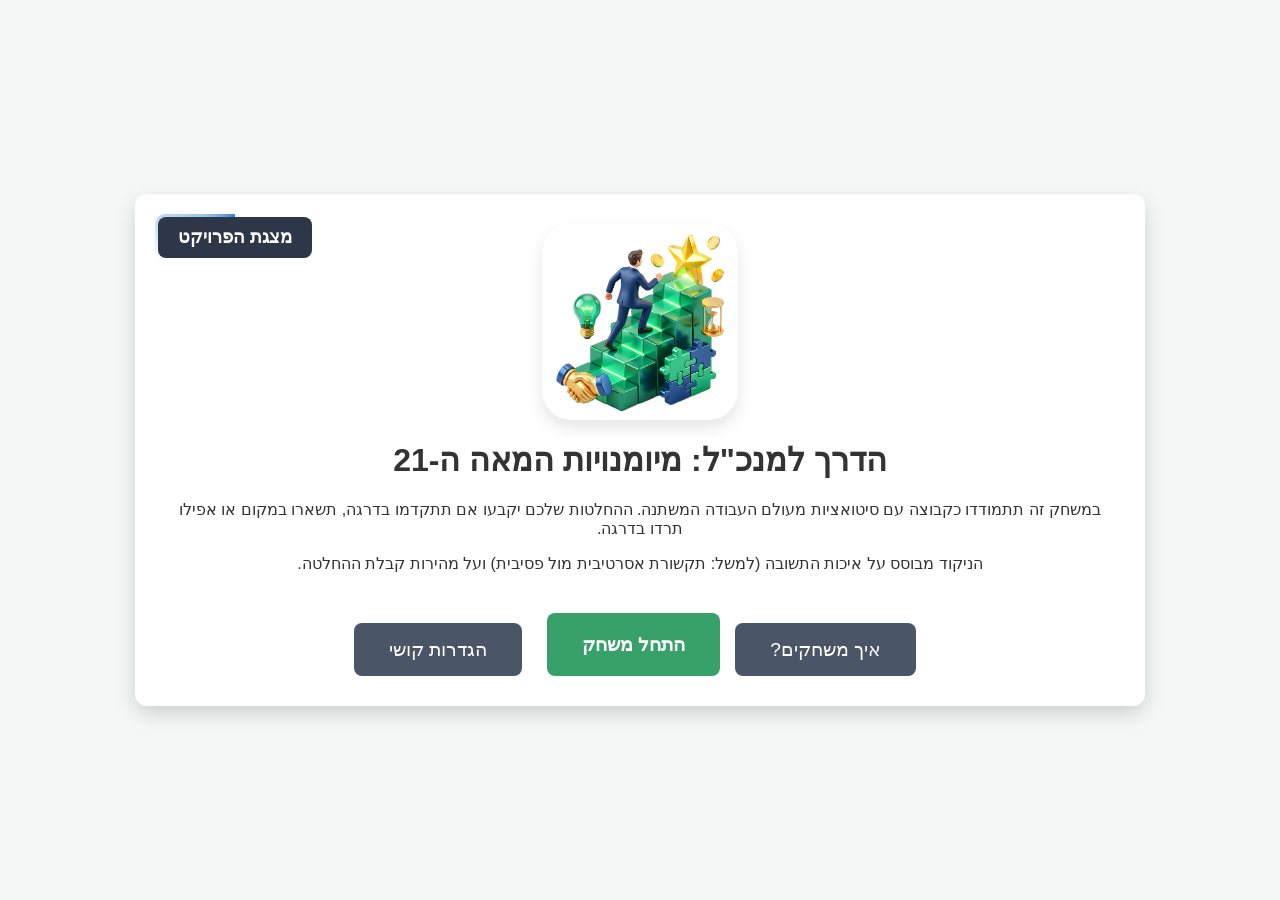
==== public/index.html @ 8a409aa3 "Improved the game data content" ====
<!DOCTYPE html>
<html lang="he" dir="rtl">

<head>
  <meta charset="UTF-8">
  <meta name="viewport" content="width=device-width, initial-scale=1.0">
  <title>הדרך למנכ"ל</title>
  <link rel="icon" href="assets/images/icon.png" type="image/png">

  <link rel="stylesheet" href="css/styles.css">

  <script src="js/data/game_data.js" defer></script>
  <script src="js/data/instructions.js" defer></script>
  <script src="js/utilities/utils.js" defer></script>
  <script src="js/scripts/game_engine.js" defer></script>
</head>

<body>

  <div id="game-container">

    <!-- START SCREEN -->
    <div id="start-screen" class="screen active">

      <a href="presentation.html" class="spinning-btn">
        <div class="spinning-btn-inner">מצגת הפרויקט</div>
      </a>

      <img src="assets/images/logo.png" alt="לוגו הדרך למנכ״ל" id="main-logo">
      <h1>הדרך למנכ"ל: מיומנויות המאה ה-21</h1>
      <p>במשחק זה תתמודדו כקבוצה עם סיטואציות מעולם העבודה המשתנה. ההחלטות שלכם יקבעו אם תתקדמו בדרגה, תשארו במקום או
        אפילו תרדו בדרגה.</p>
      <p>הניקוד מבוסס על איכות התשובה (למשל: תקשורת אסרטיבית מול פסיבית) ועל מהירות קבלת ההחלטה.</p>

      <div class="action-buttons">
        <button class="secondary-btn" onclick="openInstructions()">איך משחקים?</button>
        <button class="primary-btn" style="font-weight: bold" onclick="startGame()">התחל משחק</button>
        <button class="secondary-btn" onclick="openSettings()">הגדרות קושי</button>
      </div>
    </div>

    <!-- Main Game Area -->
    <div id="scenario-screen" class="screen">
      <div id="stats-bar">
        <div class="stat-item">זמן כולל: <span id="global-timer">00:00</span></div>
        <div class="stat-item">דרגה נוכחית: <span id="current-rank">מועמד</span></div>
        <div class="stat-item">שכר מצטבר: <span id="total-salary">0</span> ₪</div>
        <button class="danger-btn" onclick="resetGame()">חזור להתחלה</button>
      </div>

      <div id="current-reward-container">
        מטבעות פוטנציאליים: <span id="current-coins">10000</span>
        <br><small style="font-weight: 400;">(סך המטבעות שינתנו נקבע על פי טיב התשובה)</small>
      </div>

      <div id="scenario-text" style="font-weight: bold">
      </div>

      <div id="options-container">
      </div>

      <div id="feedback-box">
        <div id="feedback-text"></div>
        <button class="primary-btn" id="next-btn" onclick="proceedToNext()">המשך לסיטואציה הבאה</button>
      </div>
    </div>

    <!-- End Screen -->
    <div id="end-screen" class="screen">
      <h1 id="end-title">המשחק הסתיים!</h1>
      <p id="end-message"></p>
      <div class="stat-item">זמן משחק כולל: <strong id="final-time"></strong></div>
      <div class="stat-item">סך שכר שהורווח: <strong id="final-salary"></strong> ₪</div>
      <div class="stat-item">דרגה סופית: <strong id="final-rank"></strong></div>
      <div class="stat-item" style="margin-top: 15px;">שיא השכר שלכם: <strong id="best-score"></strong> ₪</div>
      <button class="primary-btn" onclick="resetGame()">שחקו שוב</button>
    </div>

  </div>

  <!-- Instructions Modal -->
  <div id="instructions-modal" class="modal">
    <div class="modal-content">
      <span class="close-btn" onclick="closeInstructions()">&times;</span>
      <div id="instructions-text"></div>
    </div>
  </div>

  <!-- Settings Modal -->
  <div id="settings-modal" class="modal">
    <div class="modal-content">
      <span class="close-btn" onclick="closeSettings()">&times;</span>
      <h2>הגדרות משחק</h2>
      <div class="setting-group">
        <label>מטבעות בסיס התחלתיים: <span id="initial-coins-val" class="highlight-val">10000</span></label>
        <input type="range" id="initial-coins-slider" dir="ltr" min="1000" max="50000" step="1000" value="10000"
          oninput="updateSettings()">
        <small style="display:block; margin-top:5px; color:#718096;">הסכום יוכפל בהתאם לדרגה בה השחקן נמצא.</small>
      </div>
      <div class="setting-group">
        <label>קנס מטבעות לשנייה (באחוזים): <span id="decay-coins-val" class="highlight-val">0.5</span>%</label>
        <input type="range" id="decay-coins-slider" dir="ltr" min="0" max="10" step="0.25" value="0.5"
          oninput="updateSettings()">
      </div>
    </div>
  </div>

</body>

</html>
---- public/css/styles.css ----
/* Base styling and layout */
body {
    font-family: 'Segoe UI', Tahoma, Geneva, Verdana, sans-serif;
    background-color: #f4f7f6;
    color: #333;
    display: flex;
    justify-content: center;
    align-items: center;
    min-height: 100vh;
    margin: 0;
    padding: 25px;
    box-sizing: border-box;
}

#game-container {
    background-color: #fff;
    border-radius: 12px;
    box-shadow: 0 8px 20px rgba(0, 0, 0, 0.15);
    width: 100%;
    max-width: 950px;
    padding: 30px;
    text-align: center;
    position: relative;
}

/* Logo Styling */
#main-logo {
    max-width: 180px;
    height: auto;
    margin: 0 auto 20px auto;
    padding: 8px;
    display: block;
    /* Centered with space below*/
    border-radius: 15%;
    box-shadow: 0 8px 16px rgba(0, 0, 0, 0.1);
}

/* Adjust logo for small screens */
@media (max-width: 600px) {
    #main-logo {
        max-width: 130px;
    }
}

/* Statistics bar */
#stats-bar {
    display: flex;
    justify-content: space-between;
    align-items: center;
    background-color: #e2e8f0;
    padding: 15px 20px;
    border-radius: 8px;
    margin-bottom: 20px;
    font-weight: bold;
    font-size: 1.1em;
    flex-wrap: wrap;
    gap: 15px;
    box-shadow: 0 2px 5px rgba(0, 0, 0, 0.05);
}

.stat-item span {
    color: #2b6cb0;
}

/* Scenario typography */
#scenario-text {
    font-size: 1.4em;
    margin-bottom: 25px;
    line-height: 1.6;
    font-weight: 600;
}

#current-reward-container {
    font-size: 1.2em;
    color: #38a169;
    margin-bottom: 25px;
    font-weight: bold;
    background: #f5fff9;
    padding: 15px;
    border-radius: 6px;
    border: 1px solid #38a169;
}

/* Action buttons */
#options-container {
    display: flex;
    flex-direction: column;
    gap: 10px;
}

button.option-btn {
    background-color: #3182ce;
    color: white;
    border: none;
    padding: 18px;
    border-radius: 8px;
    font-size: 1.1em;
    cursor: pointer;
    transition: all 0.2s ease;
    text-align: right;
    box-shadow: 0 2px 4px rgba(0, 0, 0, 0.1);
}

button.option-btn:hover {
    background-color: #2b6cb0;
    transform: translateY(-2px);
}

/* --- Spinning Outline Presentation Button --- */

.spinning-btn {
    position: absolute;
    top: 20px;
    left: 20px;
    text-decoration: none;
    border-radius: 10px;
    padding: 3px;
    /* Spinning outline thickness */
    overflow: hidden;
    display: inline-flex;
    z-index: 50;
}

/* The spinning gradient that acts as a outline */
.spinning-btn::before {
    content: '';
    position: absolute;
    top: -50%;
    left: -50%;
    width: 200%;
    height: 200%;
    background: conic-gradient(from 0deg, transparent 70%, #3182ce 100%);
    animation: spin-outline 2s linear infinite;
    z-index: 0;
}

/* The inner content that hides most of the gradient and leaves only the outline */
.spinning-btn-inner {
    position: relative;
    background-color: #2d3748;
    color: white;
    padding: 10px 20px;
    border-radius: 8px;
    /* A bit smaller than the outer radius to fit the corners */
    font-size: 1.1em;
    font-weight: bold;
    z-index: 1;
    transition: background-color 0.2s, color 0.2s;
}

.spinning-btn:hover .spinning-btn-inner {
    background-color: #1a202c;
    color: #90cdf4;
}

/* Spinning Animation */
@keyframes spin-outline {
    0% {
        transform: rotate(0deg);
    }

    100% {
        transform: rotate(360deg);
    }
}

/* Adjustment for smaller screens */
@media (max-width: 600px) {
    .spinning-btn {
        position: relative;
        top: 0;
        left: 0;
        margin-bottom: 20px;
        display: flex;
        justify-content: center;
    }
}

/* Screen management */
.screen {
    display: none;
    animation: fadeIn 0.5s ease;
}

.screen.active {
    display: block;
}

@keyframes fadeIn {
    from {
        opacity: 0;
        transform: translateY(10px);
    }

    to {
        opacity: 1;
        transform: translateY(0);
    }
}

/* General buttons */
.action-buttons {
    margin-top: 30px;
    display: flex;
    justify-content: center;
    gap: 15px;
    flex-wrap: wrap;
}

.primary-btn {
    background-color: #38a169;
    color: white;
    border: none;
    padding: 15px 35px;
    border-radius: 8px;
    font-size: 1.2em;
    cursor: pointer;
    margin-top: 10px;
    transition: background-color 0.2s;
}

.primary-btn:hover {
    background-color: #2f855a;
}

.secondary-btn {
    background-color: #4a5568;
    color: white;
    border: none;
    padding: 15px 35px;
    border-radius: 8px;
    font-size: 1.2em;
    cursor: pointer;
    margin-top: 20px;
    margin-right: 10px;
    transition: background-color 0.2s;
}

.secondary-btn:hover {
    background-color: #2d3748;
}

.danger-btn {
    background-color: #e53e3e;
    color: white;
    border: none;
    padding: 8px 15px;
    border-radius: 6px;
    font-size: 0.9em;
    cursor: pointer;
    transition: background-color 0.2s;
}

.danger-btn:hover {
    background-color: #c53030;
}

.close-btn {
    color: #a0aec0;
    float: left;
    font-size: 32px;
    font-weight: bold;
    cursor: pointer;
    line-height: 1;
    transition: color 0.2s;
}

.close-btn:hover,
.close-btn:focus {
    color: #2d3748;
    text-decoration: none;
}

/* Feedback modal styles */
#feedback-box {
    display: none;
    background-color: #ebf8ff;
    border: 2px solid #90cdf4;
    padding: 20px;
    border-radius: 8px;
    margin-top: 20px;
    text-align: center;
}

#feedback-box.error {
    background-color: #fff5f5;
    border-color: #feb2b2;
}

#feedback-text {
    font-size: 1.2em;
    margin-bottom: 15px;
}

/* Instructions Modal Styles */
.modal {
    display: none;
    /* Hidden by default */
    position: fixed;
    z-index: 1000;
    left: 0;
    top: 0;
    width: 100%;
    height: 100%;
    background-color: rgba(0, 0, 0, 0.6);
    /* Black background with opacity */
    animation: fadeIn 0.3s ease;
}

.modal-content {
    background-color: #fff;
    margin: 8% auto;
    padding: 30px;
    border-radius: 12px;
    width: 90%;
    max-width: 600px;
    position: relative;
    text-align: right;
    box-shadow: 0 4px 20px rgba(0, 0, 0, 0.3);
}

#instructions-text h2,
.modal-content h2 {
    margin-top: 0;
    color: #2b6cb0;
}

#instructions-text ul {
    padding-right: 25px;
}

#instructions-text li {
    margin-bottom: 12px;
    line-height: 1.6;
    font-size: 1.1em;
}

/* Settings Form */
.setting-group {
    margin-top: 25px;
    text-align: right;
}

.setting-group label {
    display: block;
    margin-bottom: 10px;
    font-size: 1.1em;
    font-weight: bold;
}

.highlight-val {
    color: #3182ce;
}

input[type="range"] {
    width: 100%;
    cursor: pointer;
}
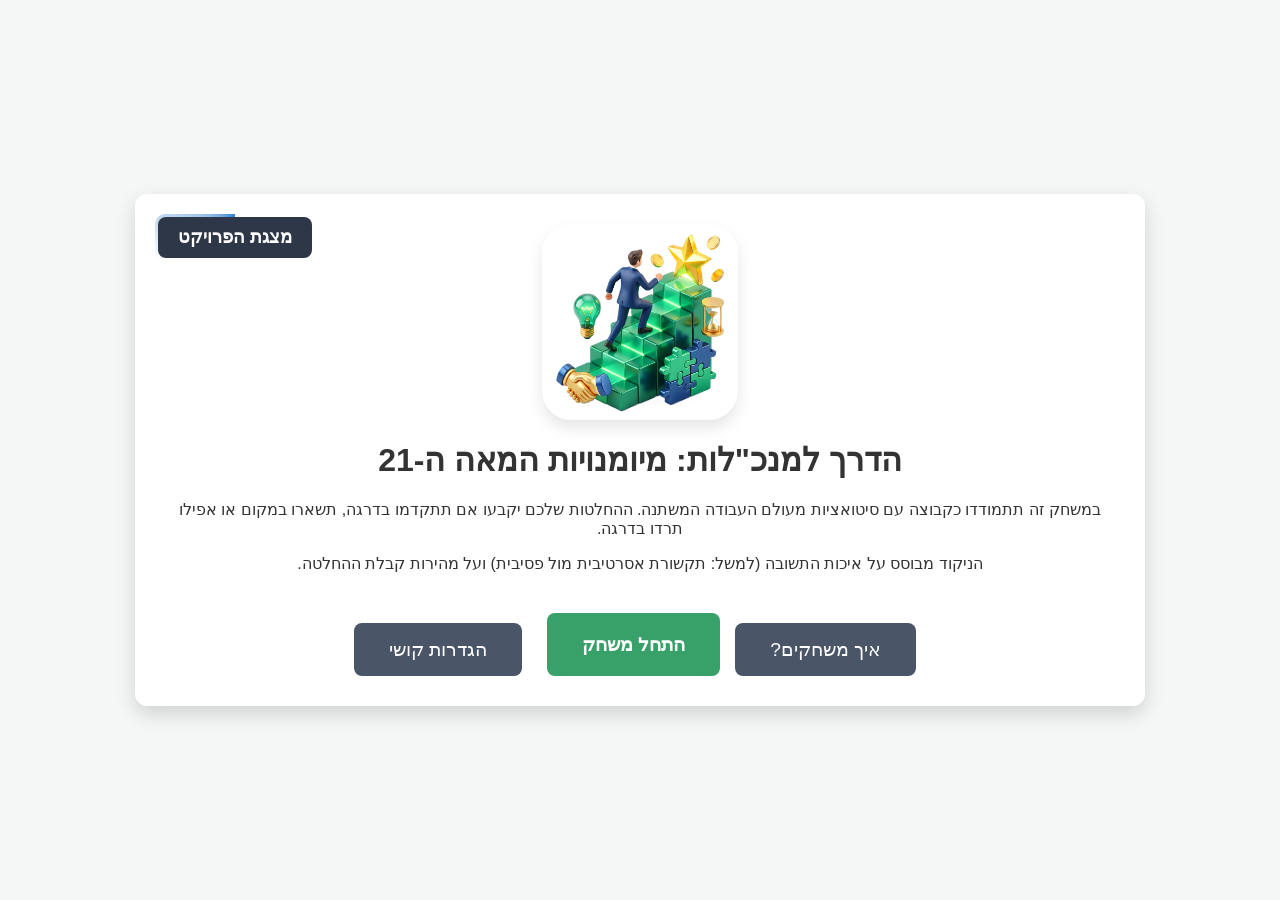
==== commit 8aa430b2: "Styled the 404 page" ====
--- a/public/index.html
+++ b/public/index.html
@@ -4,7 +4,7 @@
 <head>
   <meta charset="UTF-8">
   <meta name="viewport" content="width=device-width, initial-scale=1.0">
-  <title>הדרך למנכ"ל</title>
+  <title>הדרך למנכ"לות</title>
   <link rel="icon" href="assets/images/icon.png" type="image/png">
 
   <link rel="stylesheet" href="css/styles.css">
@@ -27,7 +27,7 @@
       </a>
 
       <img src="assets/images/logo.png" alt="לוגו הדרך למנכ״ל" id="main-logo">
-      <h1>הדרך למנכ"ל: מיומנויות המאה ה-21</h1>
+      <h1>הדרך למנכ"לות: מיומנויות המאה ה-21</h1>
       <p>במשחק זה תתמודדו כקבוצה עם סיטואציות מעולם העבודה המשתנה. ההחלטות שלכם יקבעו אם תתקדמו בדרגה, תשארו במקום או
         אפילו תרדו בדרגה.</p>
       <p>הניקוד מבוסס על איכות התשובה (למשל: תקשורת אסרטיבית מול פסיבית) ועל מהירות קבלת ההחלטה.</p>
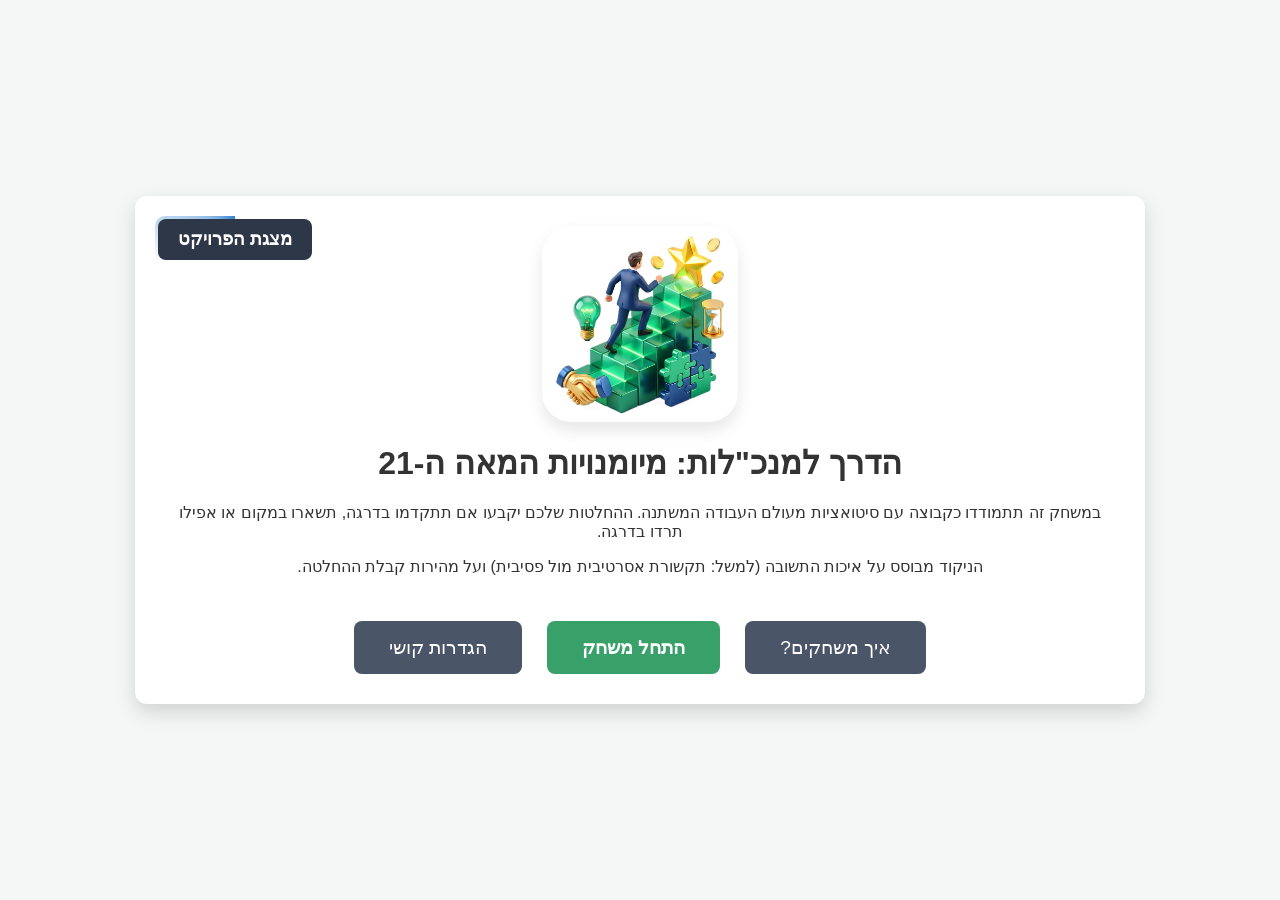
==== commit 7f83566f: "Improved design layout to make sure the elements take the correct amount of user attention" ====
--- a/public/index.html
+++ b/public/index.html
@@ -34,7 +34,7 @@
 
       <div class="action-buttons">
         <button class="secondary-btn" onclick="openInstructions()">איך משחקים?</button>
-        <button class="primary-btn" style="font-weight: bold" onclick="startGame()">התחל משחק</button>
+        <button class="primary-btn cta-pulse" style="font-weight: bold" onclick="startGame()">התחל משחק</button>
         <button class="secondary-btn" onclick="openSettings()">הגדרות קושי</button>
       </div>
     </div>
@@ -49,7 +49,7 @@
       </div>
 
       <div id="current-reward-container">
-        מטבעות פוטנציאליים: <span id="current-coins">10000</span>
+        מטבעות פוטנציאליים: <span id="current-coins" style="font-weight: 750;">10000</span>
         <br><small style="font-weight: 400;">(סך המטבעות שינתנו נקבע על פי טיב התשובה)</small>
       </div>
 
@@ -93,14 +93,18 @@
       <h2>הגדרות משחק</h2>
       <div class="setting-group">
         <label>מטבעות בסיס התחלתיים: <span id="initial-coins-val" class="highlight-val">10000</span></label>
-        <input type="range" id="initial-coins-slider" dir="ltr" min="1000" max="50000" step="1000" value="10000"
+        <input type="range" id="initial-coins-slider" min="2000" max="50000" step="1000" value="10000"
           oninput="updateSettings()">
         <small style="display:block; margin-top:5px; color:#718096;">הסכום יוכפל בהתאם לדרגה בה השחקן נמצא.</small>
       </div>
       <div class="setting-group">
-        <label>קנס מטבעות לשנייה (באחוזים): <span id="decay-coins-val" class="highlight-val">0.5</span>%</label>
-        <input type="range" id="decay-coins-slider" dir="ltr" min="0" max="10" step="0.25" value="0.5"
-          oninput="updateSettings()">
+        <label>קנס מטבעות (בכל שנייה במשחק): <span id="decay-coins-val" class="highlight-val">0.5</span>%</label>
+        <input type="range" id="decay-coins-slider" min="0" max="10" step="0.25" value="0.5" oninput="updateSettings()">
+      </div>
+
+      <div class="settings-actions">
+        <button class="danger-btn" onclick="resetSettings()">איפוס</button>
+        <button class="primary-btn" onclick="closeSettings()">שמור</button>
       </div>
     </div>
   </div>
--- a/public/css/styles.css
+++ b/public/css/styles.css
@@ -72,13 +72,13 @@
 
 #current-reward-container {
     font-size: 1.2em;
-    color: #38a169;
+    background-color: #ebf8ff;
+    color: #386ca1;
     margin-bottom: 25px;
-    font-weight: bold;
-    background: #f5fff9;
+    font-weight: 625;
     padding: 15px;
     border-radius: 6px;
-    border: 1px solid #38a169;
+    border: 1px solid #90cdf4;
 }
 
 /* Action buttons */
@@ -215,7 +215,9 @@
     border-radius: 8px;
     font-size: 1.2em;
     cursor: pointer;
-    margin-top: 10px;
+    margin-top: 15px;
+    margin-right: 10px;
+    margin-left: 10px;
     transition: background-color 0.2s;
 }
 
@@ -231,8 +233,7 @@
     border-radius: 8px;
     font-size: 1.2em;
     cursor: pointer;
-    margin-top: 20px;
-    margin-right: 10px;
+    margin-top: 15px;
     transition: background-color 0.2s;
 }
 
@@ -274,8 +275,8 @@
 /* Feedback modal styles */
 #feedback-box {
     display: none;
-    background-color: #ebf8ff;
-    border: 2px solid #90cdf4;
+    background-color: #f5fff9;
+    border: 2px solid #38a169;
     padding: 20px;
     border-radius: 8px;
     margin-top: 20px;
@@ -355,4 +356,99 @@
 input[type="range"] {
     width: 100%;
     cursor: pointer;
+}
+
+.settings-actions {
+    margin-top: 30px;
+    display: flex;
+    gap: 15px;
+    justify-content: flex-end;
+    align-items: center;
+    border-top: 1px solid #e2e8f0;
+    padding-top: 20px;
+}
+
+.settings-actions .primary-btn {
+    margin-top: 0;
+    padding: 10px 25px;
+}
+
+.settings-actions .danger-btn {
+    padding: 10px 20px;
+    font-size: 1.1em;
+}
+
+/* --- Attention Animations --- */
+
+/* Repeatative pulse animation for the start game button */
+.cta-pulse {
+    animation: pulse-glow 2s infinite;
+}
+
+@keyframes pulse-glow {
+    0% {
+        transform: scale(1);
+        box-shadow: 0 0 0 0 rgba(56, 161, 105, 0.7);
+    }
+
+    50% {
+        transform: scale(1.05);
+        box-shadow: 0 0 0 15px rgba(56, 161, 105, 0);
+    }
+
+    100% {
+        transform: scale(1);
+        box-shadow: 0 0 0 0 rgba(56, 161, 105, 0);
+    }
+}
+
+/* Jump animations for rank changes */
+#current-rank {
+    display: inline-block;
+    /* Required for transform to work on span tags */
+    transition: color 0.3s;
+}
+
+.rank-up-anim {
+    animation: rank-up-pop 0.8s ease-out forwards;
+}
+
+.rank-down-anim {
+    animation: rank-down-pop 0.8s ease-out forwards;
+}
+
+@keyframes rank-up-pop {
+    0% {
+        transform: scale(1);
+        color: #2b6cb0;
+    }
+
+    30% {
+        transform: scale(1.5);
+        color: #38a169;
+        text-shadow: 0 0 15px rgba(56, 161, 105, 0.8);
+    }
+
+    100% {
+        transform: scale(1);
+        color: #2b6cb0;
+    }
+}
+
+@keyframes rank-down-pop {
+    0% {
+        transform: scale(1);
+        color: #2b6cb0;
+    }
+
+    30% {
+        transform: scale(1.4);
+        color: #e53e3e;
+        text-shadow: 0 0 15px rgba(229, 62, 62, 0.8);
+    }
+
+    100% {
+        transform: scale(1);
+        color: #2b6cb0;
+    }
 }
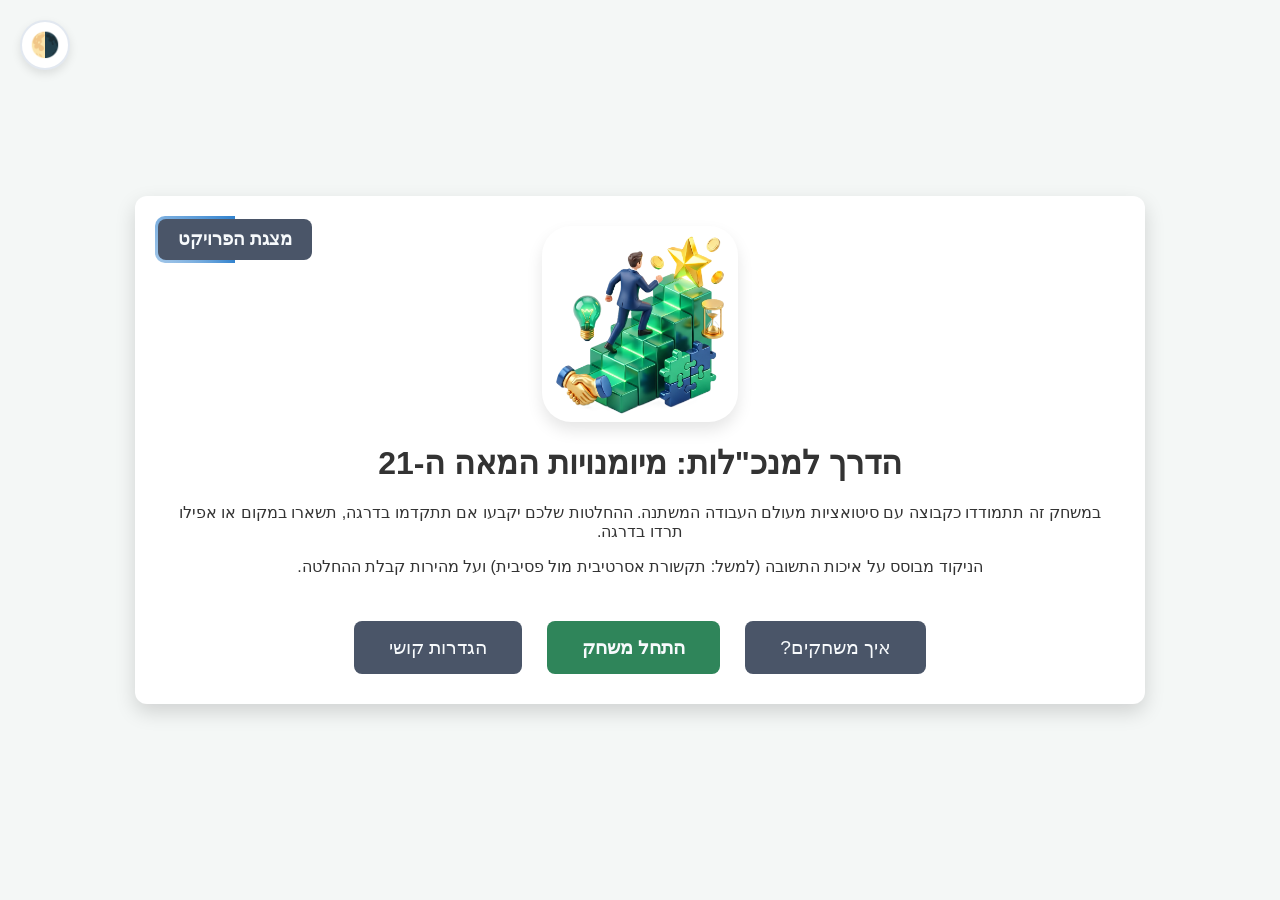
==== commit 591ad016: "Implemented dark mode support" ====
--- a/public/index.html
+++ b/public/index.html
@@ -7,15 +7,24 @@
   <title>הדרך למנכ"לות</title>
   <link rel="icon" href="assets/images/icon.png" type="image/png">
 
-  <link rel="stylesheet" href="css/styles.css">
+  <link rel="stylesheet" href="css/theme.css">
+  <link rel="stylesheet" href="css/game_styles.css">
+  <link rel="stylesheet" href="css/modal_styles.css">
+  <link rel="stylesheet" href="css/animations.css">
 
   <script src="js/data/game_data.js" defer></script>
   <script src="js/data/instructions.js" defer></script>
   <script src="js/utilities/utils.js" defer></script>
   <script src="js/scripts/game_engine.js" defer></script>
+  <script src="js/scripts/theme.js" defer></script>
+  </script>
 </head>
 
 <body>
+
+  <button id="theme-toggle-btn" class="theme-toggle-btn" aria-label="Toggle theme" title="Theme: Auto">
+    🌗
+  </button>
 
   <div id="game-container">
 
--- a/public/css/theme.css
+++ b/public/css/theme.css
@@ -0,0 +1,61 @@
+:root {
+    /* Required to enable the light-dark() function */
+    color-scheme: light dark;
+
+    /* Base Backgrounds & Surfaces */
+    --bg-body: light-dark(#f4f7f6, #1a202c);
+    --bg-surface: light-dark(#ffffff, #2d3748);
+    --bg-surface-alt: light-dark(#e2e8f0, #4a5568);
+
+    /* Text Colors */
+    --text-main: light-dark(#333333, #f7fafc);
+    --text-muted: light-dark(#a0aec0, #cbd5e0);
+    --text-action: light-dark(#f7fafc, #f7fafc);
+
+    /* Primary Brand Colors (Blues) */
+    --color-primary: light-dark(#3182ce, #2b6cb0);
+    --color-primary-dark: light-dark(#2b6cb0, #63b3ed);
+    /* Unified #386ca1 and #2b6cb0 */
+    --color-primary-bg: light-dark(#ebf8ff, #2a4365);
+    --color-primary-border: light-dark(#90cdf4, #2b6cb0);
+
+    /* Success Colors (Greens) */
+    --color-success: light-dark(#38a169, #2f855a);
+    --color-success-dark: light-dark(#2f855a, #68d391);
+    --color-success-bg: light-dark(#f5fff9, #22543d);
+
+    /* Danger/Error Colors (Reds) */
+    --color-danger: light-dark(#e53e3e, #e53e3e);
+    --color-danger-dark: light-dark(#c53030, #fc8181);
+    --color-danger-bg: light-dark(#fff5f5, #742a2a);
+    --color-danger-border: light-dark(#feb2b2, #e53e3e);
+
+    /* Secondary Colors (Grays/Dark Blues) */
+    --color-secondary: light-dark(#4a5568, #a0aec0);
+    --color-secondary-dark: light-dark(#556465, #1a202c);
+    --color-secondary-alt: light-dark(#4a5568, #4a5568);
+
+    /* Shadows & Overlays */
+    --shadow-light: light-dark(rgba(0, 0, 0, 0.05), rgba(0, 0, 0, 0.3));
+    --shadow-medium: light-dark(rgba(0, 0, 0, 0.1), rgba(0, 0, 0, 0.4));
+    --shadow-heavy: light-dark(rgba(0, 0, 0, 0.15), rgba(0, 0, 0, 0.6));
+    --shadow-modal: light-dark(rgba(0, 0, 0, 0.3), rgba(0, 0, 0, 0.7));
+    --shadow-text: light-dark(rgba(10, 20, 100, 0.1), rgba(144, 205, 244, 0.2));
+    --overlay-bg: light-dark(rgba(0, 0, 0, 0.6), rgba(0, 0, 0, 0.8));
+
+    /* Animation specific colors */
+    --glow-success: light-dark(rgba(56, 161, 105, 0.7), rgba(72, 187, 120, 0.5));
+    --glow-success-transparent: light-dark(rgba(56, 161, 105, 0), rgba(72, 187, 120, 0));
+    --glow-success-strong: light-dark(rgba(56, 161, 105, 0.8), rgba(72, 187, 120, 0.8));
+    --glow-danger-strong: light-dark(rgba(229, 62, 62, 0.8), rgba(252, 129, 129, 0.8));
+}
+
+/* Force light mode */
+:root[data-theme="light"] {
+    color-scheme: light;
+}
+
+/* Force dark mode */
+:root[data-theme="dark"] {
+    color-scheme: dark;
+}
--- a/public/css/game_styles.css
+++ b/public/css/game_styles.css
@@ -0,0 +1,207 @@
+/* Base styling and layout */
+body {
+    font-family: 'Segoe UI', Tahoma, Geneva, Verdana, sans-serif;
+    background-color: var(--bg-body);
+    color: var(--text-main);
+    display: flex;
+    justify-content: center;
+    align-items: center;
+    min-height: 100vh;
+    margin: 0;
+    padding: 25px;
+    box-sizing: border-box;
+    transition: background-color 0.3s, color 0.3s;
+}
+
+#game-container {
+    background-color: var(--bg-surface);
+    border-radius: 12px;
+    box-shadow: 0 8px 20px var(--shadow-heavy);
+    width: 100%;
+    max-width: 950px;
+    padding: 30px;
+    text-align: center;
+    position: relative;
+}
+
+/* Logo Styling */
+#main-logo {
+    max-width: 180px;
+    height: auto;
+    margin: 0 auto 20px auto;
+    padding: 8px;
+    display: block;
+    border-radius: 15%;
+    box-shadow: 0 8px 16px var(--shadow-medium);
+}
+
+@media (max-width: 600px) {
+    #main-logo {
+        max-width: 130px;
+    }
+}
+
+/* Statistics bar */
+#stats-bar {
+    display: flex;
+    justify-content: space-between;
+    align-items: center;
+    background-color: var(--bg-surface-alt);
+    padding: 15px 20px;
+    border-radius: 8px;
+    margin-bottom: 20px;
+    font-weight: bold;
+    font-size: 1.1em;
+    flex-wrap: wrap;
+    gap: 15px;
+    box-shadow: 0 2px 5px var(--shadow-light);
+}
+
+.stat-item span {
+    color: var(--color-primary-dark);
+}
+
+/* Scenario typography */
+#scenario-text {
+    font-size: 1.4em;
+    margin-bottom: 25px;
+    line-height: 1.6;
+    font-weight: 600;
+}
+
+#current-reward-container {
+    font-size: 1.2em;
+    background-color: var(--color-primary-bg);
+    color: var(--color-primary-dark);
+    margin-bottom: 25px;
+    font-weight: 625;
+    padding: 15px;
+    border-radius: 6px;
+    border: 1px solid var(--color-primary-border);
+}
+
+/* General buttons */
+#options-container {
+    display: flex;
+    flex-direction: column;
+    gap: 10px;
+}
+
+button.option-btn {
+    background-color: var(--color-primary);
+    color: var(--text-main);
+    border: none;
+    padding: 18px;
+    border-radius: 8px;
+    font-size: 1.1em;
+    font-weight: 550;
+    cursor: pointer;
+    transition: all 0.2s ease;
+    text-align: right;
+    box-shadow: 0 2px 4px var(--shadow-medium);
+}
+
+button.option-btn:hover {
+    background-color: var(--color-primary-dark);
+    transform: translateY(-2px);
+}
+
+.action-buttons {
+    margin-top: 30px;
+    display: flex;
+    justify-content: center;
+    gap: 15px;
+    flex-wrap: wrap;
+}
+
+.primary-btn {
+    background-color: var(--color-success-dark);
+    color: var(--text-action);
+    border: none;
+    padding: 15px 35px;
+    border-radius: 8px;
+    font-size: 1.2em;
+    cursor: pointer;
+    margin-top: 15px;
+    margin-right: 10px;
+    margin-left: 10px;
+    transition: background-color 0.2s;
+}
+
+.primary-btn:hover {
+    background-color: var(--color-success);
+}
+
+.secondary-btn {
+    background-color: var(--color-secondary-alt);
+    color: var(--text-action);
+    border: none;
+    padding: 15px 35px;
+    border-radius: 8px;
+    font-size: 1.2em;
+    cursor: pointer;
+    margin-top: 15px;
+    transition: background-color 0.2s;
+}
+
+.secondary-btn:hover {
+    background-color: var(--color-secondary-dark);
+}
+
+.danger-btn {
+    background-color: var(--color-danger);
+    color: white;
+    border: none;
+    padding: 8px 15px;
+    border-radius: 6px;
+    font-size: 0.9em;
+    cursor: pointer;
+    transition: background-color 0.2s;
+}
+
+.danger-btn:hover {
+    background-color: var(--color-danger-dark);
+}
+
+.close-btn {
+    color: var(--text-muted);
+    float: left;
+    font-size: 32px;
+    font-weight: bold;
+    cursor: pointer;
+    line-height: 1;
+    transition: color 0.2s;
+}
+
+.close-btn:hover,
+.close-btn:focus {
+    color: var(--color-secondary-dark);
+    text-decoration: none;
+}
+
+/* --- Theme Toggle Button --- */
+.theme-toggle-btn {
+    position: fixed;
+    top: 20px;
+    left: 20px;
+    /* Keeps it out of the way in RTL layouts */
+    z-index: 9999;
+    background-color: var(--bg-surface);
+    color: var(--text-main);
+    border: 2px solid var(--bg-surface-alt);
+    border-radius: 50%;
+    width: 50px;
+    height: 50px;
+    cursor: pointer;
+    display: flex;
+    justify-content: center;
+    align-items: center;
+    font-size: 1.5em;
+    box-shadow: 0 4px 10px var(--shadow-medium);
+    transition: all 0.2s ease;
+}
+
+.theme-toggle-btn:hover {
+    transform: scale(1.1);
+    background-color: var(--bg-surface-alt);
+}
--- a/public/css/modal_styles.css
+++ b/public/css/modal_styles.css
@@ -0,0 +1,103 @@
+/* Feedback modal styles */
+#feedback-box {
+    display: none;
+    background-color: var(--color-success-bg);
+    border: 2px solid var(--color-success);
+    padding: 20px;
+    border-radius: 8px;
+    margin-top: 20px;
+    text-align: center;
+}
+
+#feedback-box.error {
+    background-color: var(--color-danger-bg);
+    border-color: var(--color-danger-border);
+}
+
+#feedback-text {
+    font-size: 1.2em;
+    margin-bottom: 15px;
+}
+
+/* Instructions Modal Styles */
+.modal {
+    display: none;
+    position: fixed;
+    z-index: 1000;
+    left: 0;
+    top: 0;
+    width: 100%;
+    height: 100%;
+    background-color: var(--overlay-bg);
+    animation: fadeIn 0.3s ease;
+}
+
+.modal-content {
+    background-color: var(--bg-surface);
+    margin: 8% auto;
+    padding: 30px;
+    border-radius: 12px;
+    width: 90%;
+    max-width: 600px;
+    position: relative;
+    text-align: right;
+    box-shadow: 0 4px 20px var(--shadow-modal);
+}
+
+#instructions-text h2,
+.modal-content h2 {
+    margin-top: 0;
+    color: var(--color-primary-dark);
+}
+
+#instructions-text ul {
+    padding-right: 25px;
+}
+
+#instructions-text li {
+    margin-bottom: 12px;
+    line-height: 1.6;
+    font-size: 1.1em;
+}
+
+/* Settings Modal Styles */
+.setting-group {
+    margin-top: 25px;
+    text-align: right;
+}
+
+.setting-group label {
+    display: block;
+    margin-bottom: 10px;
+    font-size: 1.1em;
+    font-weight: bold;
+}
+
+.highlight-val {
+    color: var(--color-primary);
+}
+
+input[type="range"] {
+    width: 100%;
+    cursor: pointer;
+}
+
+.settings-actions {
+    margin-top: 30px;
+    display: flex;
+    gap: 15px;
+    justify-content: flex-end;
+    align-items: center;
+    border-top: 1px solid var(--bg-surface-alt);
+    padding-top: 20px;
+}
+
+.settings-actions .primary-btn {
+    margin-top: 0;
+    padding: 10px 25px;
+}
+
+.settings-actions .danger-btn {
+    padding: 10px 20px;
+    font-size: 1.1em;
+}
--- a/public/css/animations.css
+++ b/public/css/animations.css
@@ -0,0 +1,157 @@
+/* --- Spinning Outline Button --- */
+.spinning-btn {
+    position: absolute;
+    top: 20px;
+    left: 20px;
+    text-decoration: none;
+    border-radius: 10px;
+    padding: 3px;
+    overflow: hidden;
+    display: inline-flex;
+    z-index: 50;
+}
+
+.spinning-btn::before {
+    content: '';
+    position: absolute;
+    top: -50%;
+    left: -50%;
+    width: 200%;
+    height: 500%;
+    background: conic-gradient(from 0deg, transparent 70%, var(--color-primary) 100%);
+    animation: spin-outline 2s linear infinite;
+    z-index: 0;
+}
+
+.spinning-btn-inner {
+    position: relative;
+    background-color: var(--color-secondary-alt);
+    color: var(--text-action);
+    padding: 10px 20px;
+    border-radius: 8px;
+    font-size: 1.1em;
+    font-weight: bold;
+    z-index: 1;
+    transition: background-color 0.2s, color 0.2s;
+}
+
+.spinning-btn:hover .spinning-btn-inner {
+    background-color: var(--color-secondary-dark);
+    /* Darkened hover state adaptation */
+    color: var(--color-primary);
+}
+
+@keyframes spin-outline {
+    0% {
+        transform: rotate(0deg);
+    }
+
+    100% {
+        transform: rotate(360deg);
+    }
+}
+
+@media (max-width: 600px) {
+    .spinning-btn {
+        position: relative;
+        top: 0;
+        left: 0;
+        margin-bottom: 20px;
+        display: flex;
+        justify-content: center;
+    }
+}
+
+/* Screen management */
+.screen {
+    display: none;
+    animation: fadeIn 0.5s ease;
+}
+
+.screen.active {
+    display: block;
+}
+
+@keyframes fadeIn {
+    from {
+        opacity: 0;
+        transform: translateY(10px);
+    }
+
+    to {
+        opacity: 1;
+        transform: translateY(0);
+    }
+}
+
+/* --- Attention Animations --- */
+.cta-pulse {
+    animation: pulse-glow 2s infinite;
+}
+
+@keyframes pulse-glow {
+    0% {
+        transform: scale(1);
+        box-shadow: 0 0 0 0 var(--glow-success);
+    }
+
+    50% {
+        transform: scale(1.1);
+        box-shadow: 0 0 0 20px var(--glow-success-transparent);
+    }
+
+    100% {
+        transform: scale(1);
+        box-shadow: 0 0 0 0 var(--glow-success-transparent);
+    }
+}
+
+/* Jump animations for rank changes */
+#current-rank {
+    display: inline-block;
+    transition: color 0.3s;
+}
+
+.rank-up-anim {
+    animation: rank-up-pop 0.8s ease-out forwards;
+}
+
+.rank-down-anim {
+    animation: rank-down-pop 0.8s ease-out forwards;
+}
+
+@keyframes rank-up-pop {
+    0% {
+        transform: scale(1);
+        color: var(--color-primary-dark);
+    }
+
+    30% {
+        transform: scale(1.5);
+        color: var(--color-success);
+        text-shadow: 0 0 15px var(--glow-success-strong);
+    }
+
+    100% {
+        transform: scale(1);
+        color: var(--color-primary-dark);
+    }
+}
+
+@keyframes rank-down-pop {
+    0% {
+        transform: scale(1);
+        color: var(--color-primary-dark);
+    }
+
+    30% {
+        transform: scale(1.4);
+        color: var(--color-danger);
+        text-shadow: 0 0 15px var(--glow-danger-strong);
+    }
+
+    100% {
+        transform: scale(1);
+        color: var(--color-primary-dark);
+    }
+}
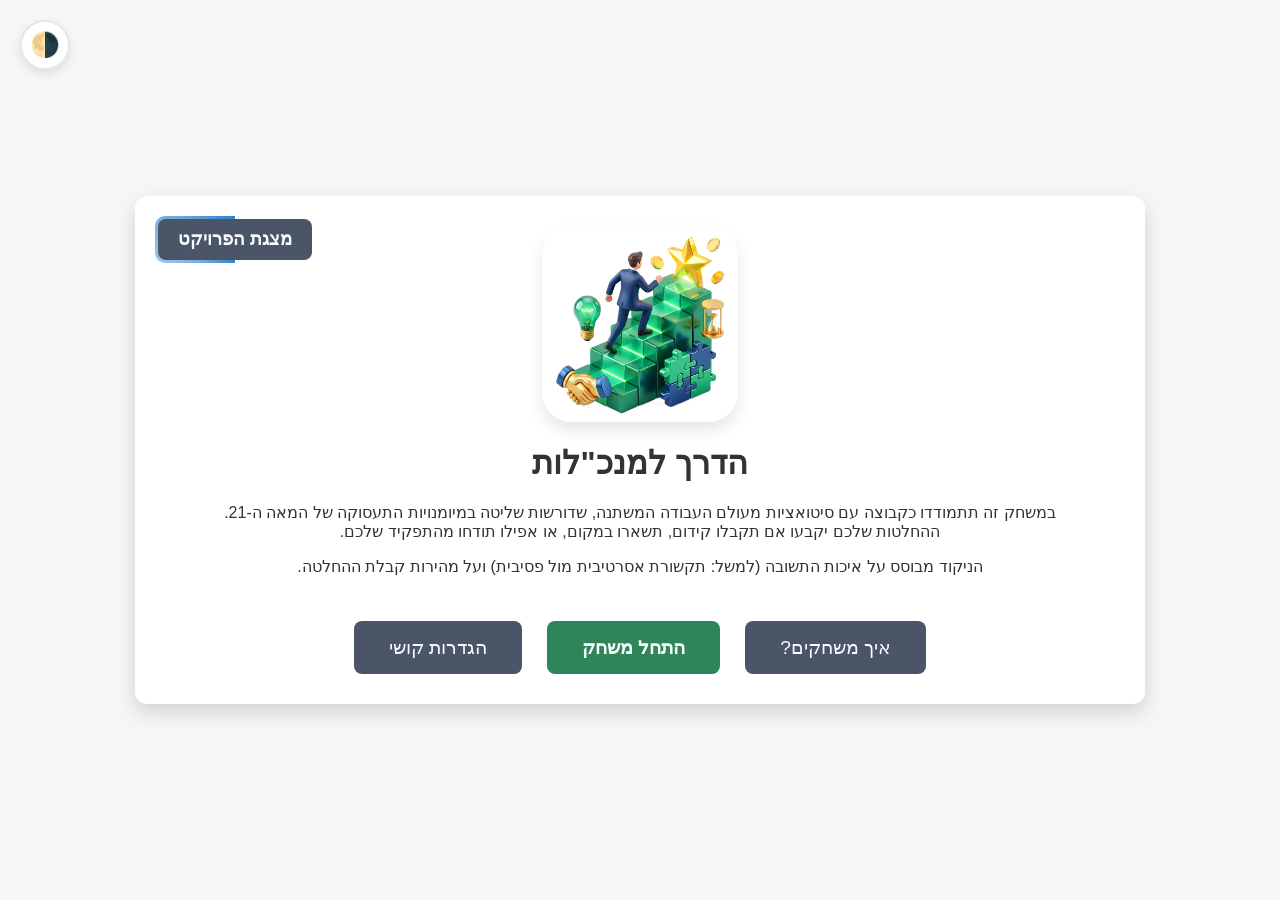
==== commit 73087527: "Tweaked some UI and design elements" ====
--- a/public/index.html
+++ b/public/index.html
@@ -36,9 +36,10 @@
       </a>
 
       <img src="assets/images/logo.png" alt="לוגו הדרך למנכ״ל" id="main-logo">
-      <h1>הדרך למנכ"לות: מיומנויות המאה ה-21</h1>
-      <p>במשחק זה תתמודדו כקבוצה עם סיטואציות מעולם העבודה המשתנה. ההחלטות שלכם יקבעו אם תתקדמו בדרגה, תשארו במקום או
-        אפילו תרדו בדרגה.</p>
+      <h1>הדרך למנכ"לות</h1>
+      <p>במשחק זה תתמודדו כקבוצה עם סיטואציות מעולם העבודה המשתנה, שדורשות שליטה במיומנויות התעסוקה של המאה
+        ה-21.<br>ההחלטות שלכם יקבעו אם תקבלו קידום, תשארו במקום, או
+        אפילו תודחו מהתפקיד שלכם.</p>
       <p>הניקוד מבוסס על איכות התשובה (למשל: תקשורת אסרטיבית מול פסיבית) ועל מהירות קבלת ההחלטה.</p>
 
       <div class="action-buttons">
@@ -59,11 +60,12 @@
 
       <div id="current-reward-container">
         מטבעות פוטנציאליים: <span id="current-coins" style="font-weight: 750;">10000</span>
-        <br><small style="font-weight: 400;">(סך המטבעות שינתנו נקבע על פי טיב התשובה)</small>
+        <br><small style="font-weight: 400; font-size: 13px;">(סך המטבעות שינתנו נקבע על פי טיב התשובה)</small>
       </div>
 
       <div id="scenario-text" style="font-weight: bold">
       </div>
+      <p>איך אתם מתמודדים עם הסיטואציה?</p>
 
       <div id="options-container">
       </div>
--- a/public/css/theme.css
+++ b/public/css/theme.css
@@ -16,7 +16,7 @@
     --color-primary: light-dark(#3182ce, #2b6cb0);
     --color-primary-dark: light-dark(#2b6cb0, #63b3ed);
     /* Unified #386ca1 and #2b6cb0 */
-    --color-primary-bg: light-dark(#ebf8ff, #2a4365);
+    --color-primary-bg: light-dark(#ebf8ff, #152850);
     --color-primary-border: light-dark(#90cdf4, #2b6cb0);
 
     /* Success Colors (Greens) */
--- a/public/css/game_styles.css
+++ b/public/css/game_styles.css
@@ -67,17 +67,17 @@
     margin-bottom: 25px;
     line-height: 1.6;
     font-weight: 600;
+    background-color: var(--color-primary-bg);
+    color: var(--color-primary-dark);
+    border-radius: 6px;
+    border: 1px solid var(--color-primary-border);
+    padding: 15px;
 }
 
 #current-reward-container {
     font-size: 1.2em;
-    background-color: var(--color-primary-bg);
-    color: var(--color-primary-dark);
     margin-bottom: 25px;
     font-weight: 625;
-    padding: 15px;
-    border-radius: 6px;
-    border: 1px solid var(--color-primary-border);
 }
 
 /* General buttons */
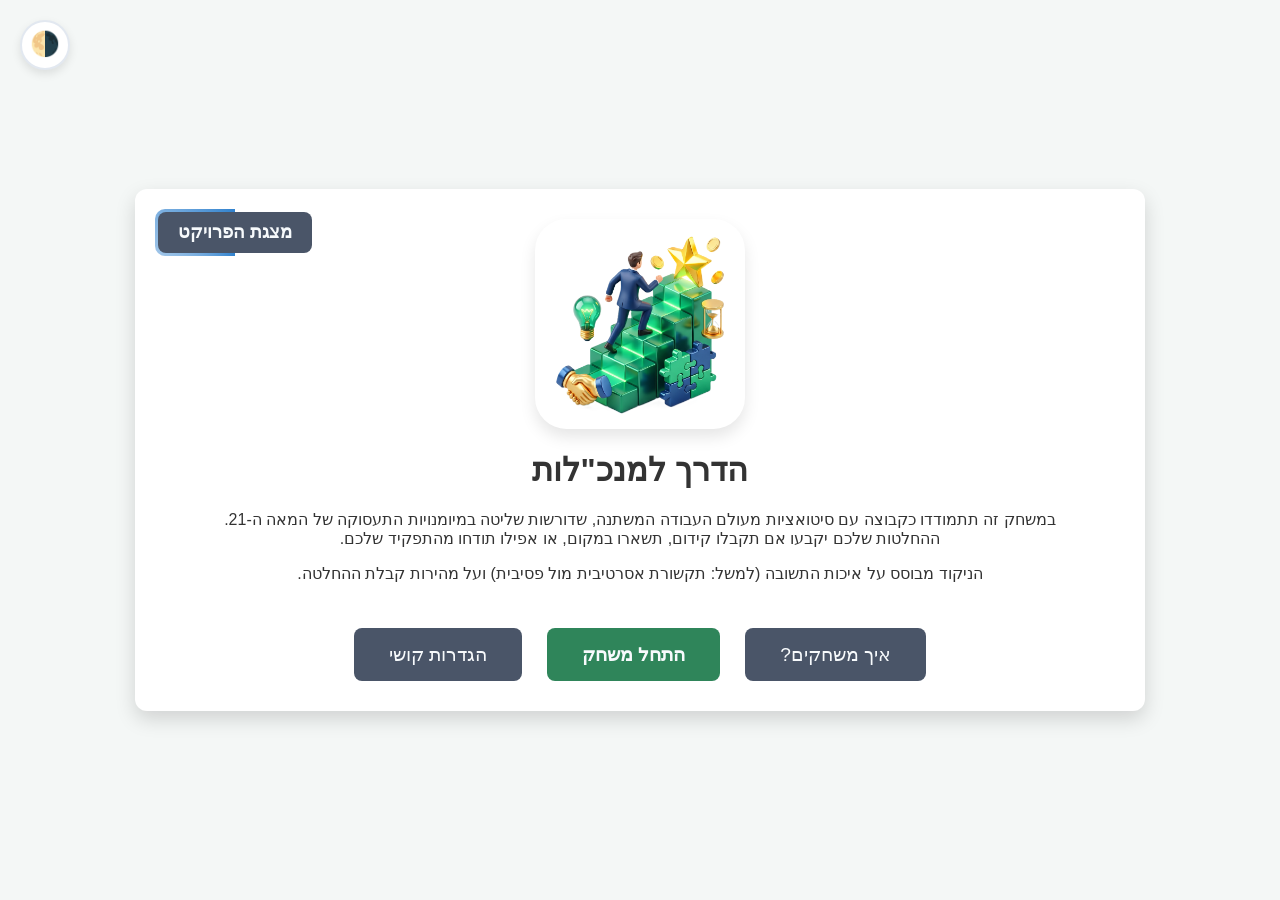
==== commit 609981ac: "Replaced the icon for the first presentation slide with the game logo" ====
--- a/public/index.html
+++ b/public/index.html
@@ -16,7 +16,7 @@
   <script src="js/data/instructions.js" defer></script>
   <script src="js/utilities/utils.js" defer></script>
   <script src="js/scripts/game_engine.js" defer></script>
-  <script src="js/scripts/theme.js" defer></script>
+  <script src="js/utilities/theme.js" defer></script>
   </script>
 </head>
 
--- a/public/css/theme.css
+++ b/public/css/theme.css
@@ -16,7 +16,7 @@
     --color-primary: light-dark(#3182ce, #2b6cb0);
     --color-primary-dark: light-dark(#2b6cb0, #63b3ed);
     /* Unified #386ca1 and #2b6cb0 */
-    --color-primary-bg: light-dark(#ebf8ff, #152850);
+    --color-primary-bg: light-dark(#ebf8ff, #253245);
     --color-primary-border: light-dark(#90cdf4, #2b6cb0);
 
     /* Success Colors (Greens) */
--- a/public/css/game_styles.css
+++ b/public/css/game_styles.css
@@ -29,7 +29,7 @@
     max-width: 180px;
     height: auto;
     margin: 0 auto 20px auto;
-    padding: 8px;
+    padding: 15px;
     display: block;
     border-radius: 15%;
     box-shadow: 0 8px 16px var(--shadow-medium);
@@ -199,6 +199,7 @@
     font-size: 1.5em;
     box-shadow: 0 4px 10px var(--shadow-medium);
     transition: all 0.2s ease;
+    padding-bottom: 3px;
 }
 
 .theme-toggle-btn:hover {
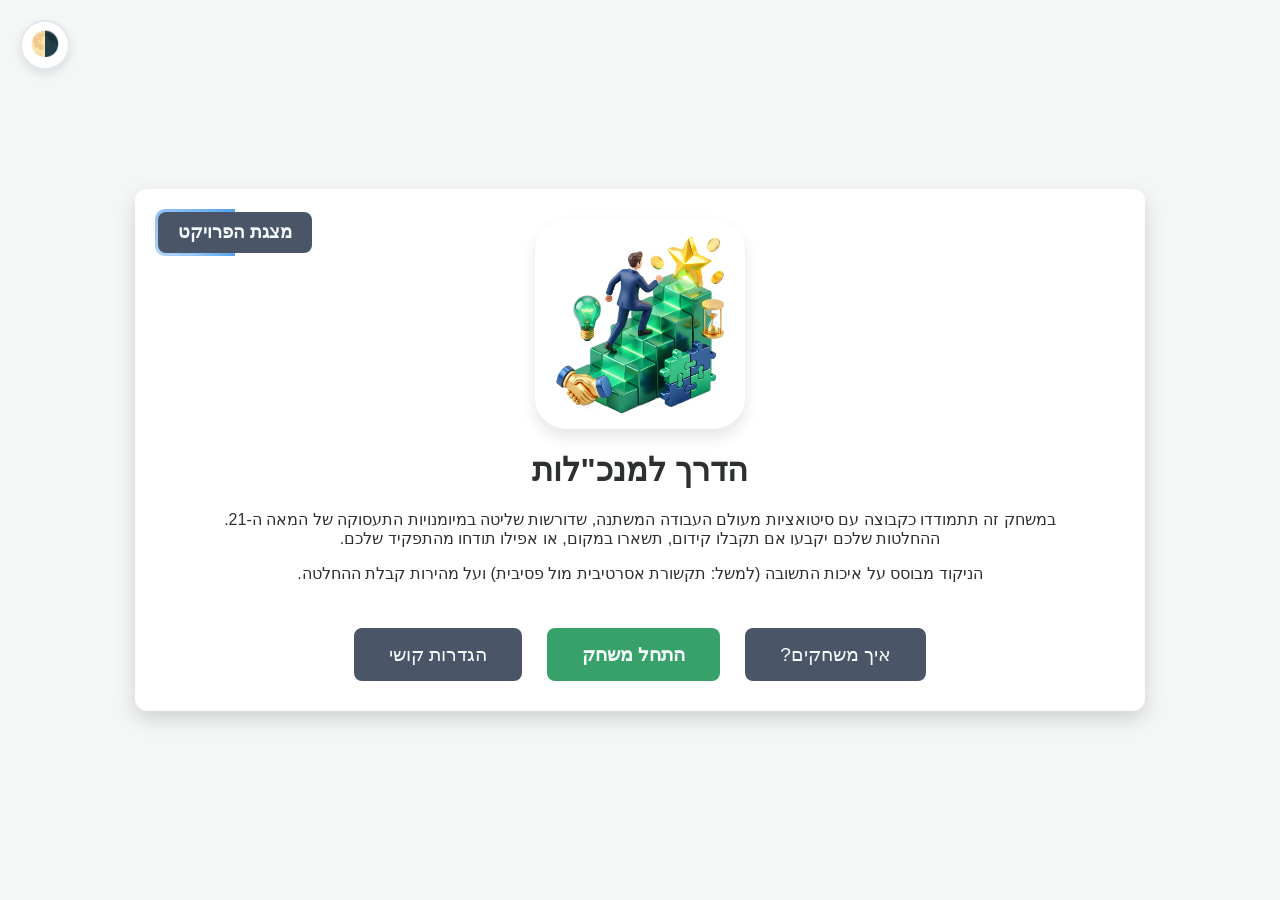
==== commit c9a0769e: "Enhanced the game experience" ====
--- a/public/index.html
+++ b/public/index.html
@@ -60,12 +60,14 @@
 
       <div id="current-reward-container">
         מטבעות פוטנציאליים: <span id="current-coins" style="font-weight: 750;">10000</span>
-        <br><small style="font-weight: 400; font-size: 13px;">(סך המטבעות שינתנו נקבע על פי טיב התשובה)</small>
+        <br><small style="font-weight: 400; font-size: 13px; color: var(--text-muted);">(סך המטבעות שינתנו נקבע על פי
+          טיב
+          התשובה)</small>
       </div>
 
       <div id="scenario-text" style="font-weight: bold">
       </div>
-      <p>איך אתם מתמודדים עם הסיטואציה?</p>
+      <p id="options-instruction">איך אתם מתמודדים עם הסיטואציה?</p>
 
       <div id="options-container">
       </div>
--- a/public/css/theme.css
+++ b/public/css/theme.css
@@ -8,25 +8,26 @@
     --bg-surface-alt: light-dark(#e2e8f0, #4a5568);
 
     /* Text Colors */
-    --text-main: light-dark(#333333, #f7fafc);
-    --text-muted: light-dark(#a0aec0, #cbd5e0);
+    --text-main: light-dark(#2d3030, #f7fafc);
+    --text-secondary: light-dark(#4e5757, #dce6f1);
+    --text-muted: light-dark(#a0aec0, #bfc9d4);
     --text-action: light-dark(#f7fafc, #f7fafc);
 
     /* Primary Brand Colors (Blues) */
-    --color-primary: light-dark(#3182ce, #2b6cb0);
-    --color-primary-dark: light-dark(#2b6cb0, #63b3ed);
+    --color-primary: light-dark(#51a2ee, #1b5ca0);
+    --color-primary-dark: light-dark(#4b8cd0, #3383bd);
     /* Unified #386ca1 and #2b6cb0 */
-    --color-primary-bg: light-dark(#ebf8ff, #253245);
+    --color-primary-bg: light-dark(#ebf8ff, #192635);
     --color-primary-border: light-dark(#90cdf4, #2b6cb0);
 
     /* Success Colors (Greens) */
     --color-success: light-dark(#38a169, #2f855a);
-    --color-success-dark: light-dark(#2f855a, #68d391);
+    --color-success-dark: light-dark(#2f855a, #38a169);
     --color-success-bg: light-dark(#f5fff9, #22543d);
 
     /* Danger/Error Colors (Reds) */
     --color-danger: light-dark(#e53e3e, #e53e3e);
-    --color-danger-dark: light-dark(#c53030, #fc8181);
+    --color-danger-dark: light-dark(#c53030, #cf5454);
     --color-danger-bg: light-dark(#fff5f5, #742a2a);
     --color-danger-border: light-dark(#feb2b2, #e53e3e);
 
--- a/public/css/game_styles.css
+++ b/public/css/game_styles.css
@@ -64,8 +64,8 @@
 /* Scenario typography */
 #scenario-text {
     font-size: 1.4em;
-    margin-bottom: 25px;
-    line-height: 1.6;
+    margin-bottom: 10px;
+    line-height: 1.5;
     font-weight: 600;
     background-color: var(--color-primary-bg);
     color: var(--color-primary-dark);
@@ -80,6 +80,27 @@
     font-weight: 625;
 }
 
+/* Feedback box styles */
+#feedback-box {
+    display: none;
+    background-color: var(--color-success-bg);
+    border: 2px solid var(--color-success);
+    padding: 20px;
+    border-radius: 8px;
+    margin-top: 20px;
+    text-align: center;
+}
+
+#feedback-box.error {
+    background-color: var(--color-danger-bg);
+    border-color: var(--color-danger-border);
+}
+
+#feedback-text {
+    font-size: 1.2em;
+    margin-bottom: 15px;
+}
+
 /* General buttons */
 #options-container {
     display: flex;
@@ -115,7 +136,7 @@
 }
 
 .primary-btn {
-    background-color: var(--color-success-dark);
+    background-color: var(--color-success);
     color: var(--text-action);
     border: none;
     padding: 15px 35px;
@@ -129,7 +150,7 @@
 }
 
 .primary-btn:hover {
-    background-color: var(--color-success);
+    background-color: var(--color-success-dark);
 }
 
 .secondary-btn {
--- a/public/css/modal_styles.css
+++ b/public/css/modal_styles.css
@@ -1,24 +1,3 @@
-/* Feedback modal styles */
-#feedback-box {
-    display: none;
-    background-color: var(--color-success-bg);
-    border: 2px solid var(--color-success);
-    padding: 20px;
-    border-radius: 8px;
-    margin-top: 20px;
-    text-align: center;
-}
-
-#feedback-box.error {
-    background-color: var(--color-danger-bg);
-    border-color: var(--color-danger-border);
-}
-
-#feedback-text {
-    font-size: 1.2em;
-    margin-bottom: 15px;
-}
-
 /* Instructions Modal Styles */
 .modal {
     display: none;
